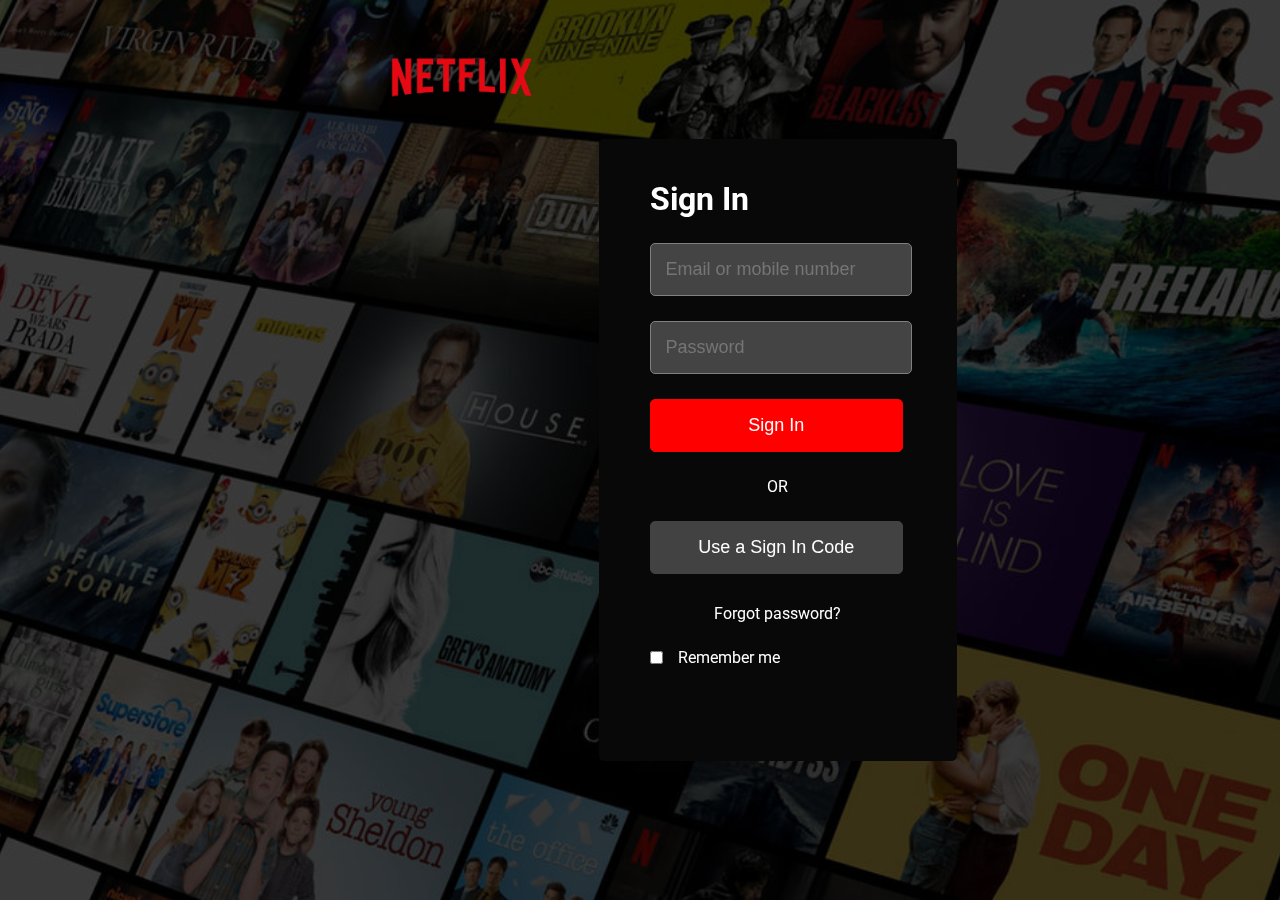
==== Content/index.html @ 8b2a7243 "Changing location" ====
<!DOCTYPE html>
<html lang="en">
<head>
    <meta charset="UTF-8">
    <meta name="viewport" content="width=device-width, initial-scale=1.0">
    <link rel="stylesheet" href="style.css">
    <title>Netflix Login Recreation</title>
</head>
<body>
    <div class="logo-div">
        <img src="Netflix_Logo-removebg-preview.png" class="logo">
    </div>
    <div class="wrapper">
        <h1>Sign In</h1>

        <input type="text" required placeholder=
        "Email or mobile number" class="enter-info enter-mail">
        
        <input type="text" required placeholder=
        "Password" class="enter-info enter-password">

        <button class="sign-in-btn">Sign In</button>
        <p>OR</p>
        <button class="sign-in-with-code-btn">Use a Sign In Code</button>
        <div class="forgot-pswrd">
            <a href="https://www.youtube.com/watch?v=dQw4w9WgXcQ" 
            class="forgot-pswrd-btn">Forgot password?</a>
        </div>
        <div class="remember-me">
            <input type="checkbox" class="remember-me-btn"> Remember me
        </div>
    </div>
    <script src="script.js"></script>
</body>
</html>
---- Content/style.css ----
@import url('https://fonts.googleapis.com/css2?family=Roboto:ital,wght@0,100..900;1,100..900&family=Ubuntu:ital,wght@0,300;0,400;0,500;0,700;1,300;1,400;1,500;1,700&display=swap');
*{
    margin: 0%;
    padding: 0%;
}

body{
    background: url(Netflix\ Image.jpg) no-repeat center center/cover;
    backdrop-filter: brightness(0.3);
    height: 100vh;
    background-color: black;
    color: white;
    display: flex;
    font-family: 'Roboto', sans-serif;
    justify-content: center;
}
button, input{
    border-radius: 5px;
    color: white;
}
.logo{
    width: 275px;
}
.wrapper{
    color: white;
    background-color: rgb(8, 8, 8);
    width: 20%;
    height: 60%;
    align-self: center;
    border: 1px solid transparent;
    border-radius: 5px;
    padding: 40px 50px;
}
.enter-info{
    padding: 15px;
    margin-top: 25px;
    font-size: 18px;
    width: 90%;
    background-color: rgb(68, 68, 68);
    border: 1px solid gray;
}
.sign-in-btn{
    padding: 15px;
    margin-top: 25px;
    font-size: 18px;
    width: 99%;
    color: white;
    background-color: red;
    border: 1px solid red;
    transition: 0.25s;
}
.sign-in-btn:hover{
    background-color: rgb(169, 22, 22);
    border: 1px solid rgb(169, 22, 22);
    cursor: pointer;
}
p{
    text-align: center;
    margin: 25px 0px;
}
.sign-in-with-code-btn{
    padding: 15px;
    font-size: 18px;
    width: 99%;
    background-color: rgb(66, 66, 66);
    border: 1px solid rgb(66, 66, 66);
    color: white;
    transition: 0.25s;
}
.sign-in-with-code-btn:hover{
    background-color: rgb(44, 44, 44);
    border: 1px solid rgb(44, 44, 44);
    cursor: pointer;
}
.forgot-pswrd a{
    color: white;
    text-decoration: none;
}
.forgot-pswrd a:hover{
    color: #7f7f7f;
    text-decoration: underline;
}
.forgot-pswrd{
    margin-top: 30px;
    display: flex;
    justify-content: center;
}
.remember-me{
    margin-top: 25px;
    display: flex;
    justify-content: space-between;

    width: 130px;
}
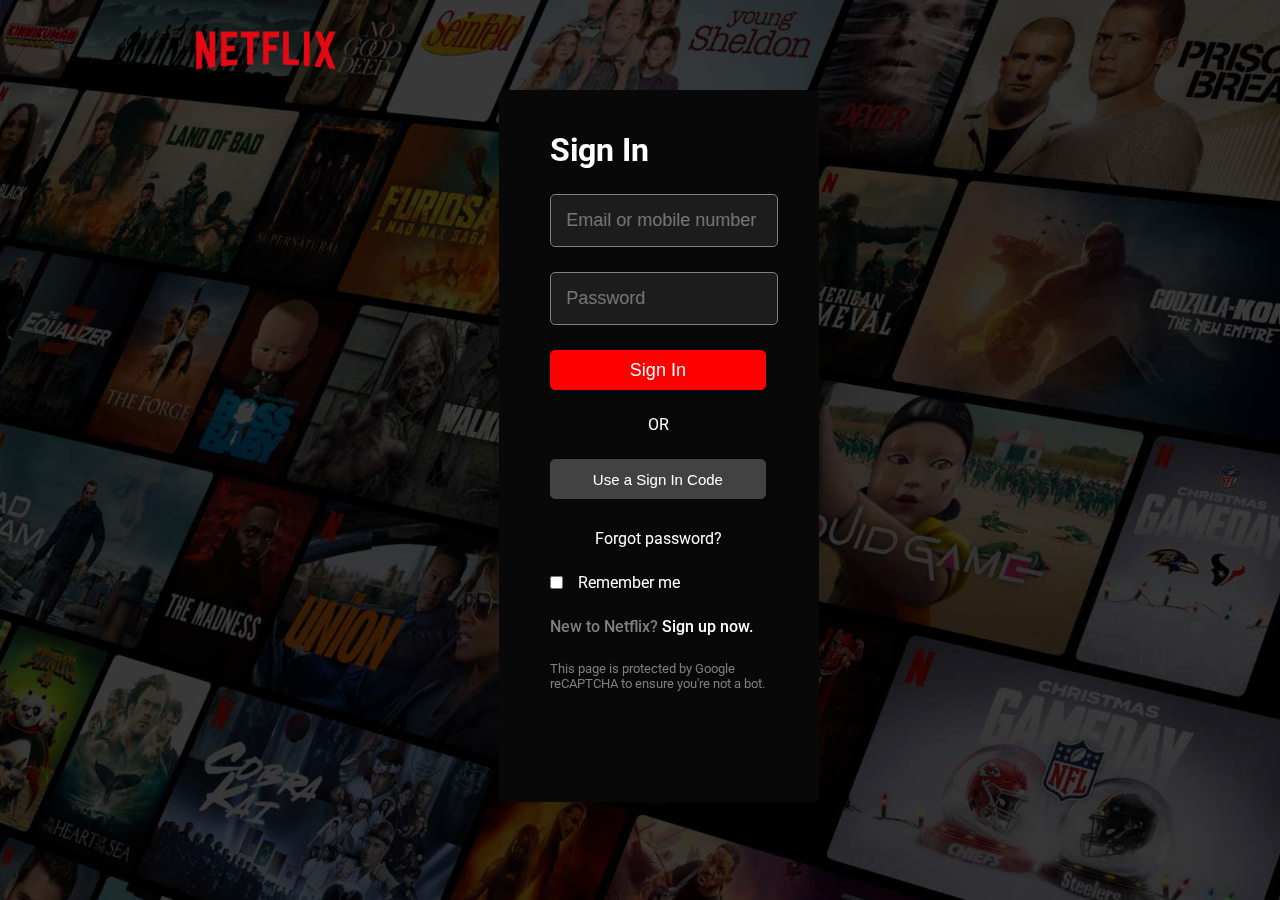
==== commit 186dbe0f: "Almost final changes, only need to add less opacity to the background and that would be it for this " ====
--- a/Content/index.html
+++ b/Content/index.html
@@ -29,6 +29,14 @@
         <div class="remember-me">
             <input type="checkbox" class="remember-me-btn"> Remember me
         </div>
+        <p class="sign-up-link">
+            New to Netflix? 
+            <a href="">Sign up now.</a>
+        </p>
+        <p class="captcha-verification">
+            This page is protected by Google 
+            reCAPTCHA to ensure you're not a bot.
+        </p>
     </div>
     <script src="script.js"></script>
 </body>
--- a/Content/style.css
+++ b/Content/style.css
@@ -5,27 +5,32 @@
 }
 
 body{
-    background: url(Netflix\ Image.jpg) no-repeat center center/cover;
+    background: url(Netflix\ image\ 2.jpg) 
+    no-repeat center center/cover;
     backdrop-filter: brightness(0.3);
     height: 100vh;
     background-color: black;
     color: white;
-    display: flex;
     font-family: 'Roboto', sans-serif;
-    justify-content: center;
 }
 button, input{
     border-radius: 5px;
     color: white;
 }
 .logo{
+    position: absolute;
+    top: -3%;
+    left: 10%;
     width: 275px;
 }
 .wrapper{
+    position: absolute;
+    left: 39%;
+    top: 10%;
     color: white;
     background-color: rgb(8, 8, 8);
-    width: 20%;
-    height: 60%;
+    width: 17%;
+    height: 70%;
     align-self: center;
     border: 1px solid transparent;
     border-radius: 5px;
@@ -36,14 +41,19 @@
     margin-top: 25px;
     font-size: 18px;
     width: 90%;
-    background-color: rgb(68, 68, 68);
+    backdrop-filter: opacity(0.5);
+    background-color: rgb(28, 28, 28);
     border: 1px solid gray;
 }
 .sign-in-btn{
+    display: flex;
+    justify-content: center;
+    align-items: center;
     padding: 15px;
     margin-top: 25px;
     font-size: 18px;
     width: 99%;
+    height: 40px;
     color: white;
     background-color: red;
     border: 1px solid red;
@@ -59,9 +69,13 @@
     margin: 25px 0px;
 }
 .sign-in-with-code-btn{
+    display: flex;
+    justify-content: center;
+    align-items: center;
     padding: 15px;
-    font-size: 18px;
+    font-size: 15px;
     width: 99%;
+    height: 40px;
     background-color: rgb(66, 66, 66);
     border: 1px solid rgb(66, 66, 66);
     color: white;
@@ -91,4 +105,21 @@
     justify-content: space-between;
 
     width: 130px;
+}
+.sign-up-link{
+    color: #7f7f7f;
+    font-weight: 500;
+    text-align: start;
+}
+.sign-up-link a{
+    color: #ffffff;
+    text-decoration: none;
+}
+.sign-up-link a:hover{
+    text-decoration: underline;
+}
+.captcha-verification{
+    color: #7f7f7f;
+    font-size: small;
+    text-align: start;
 }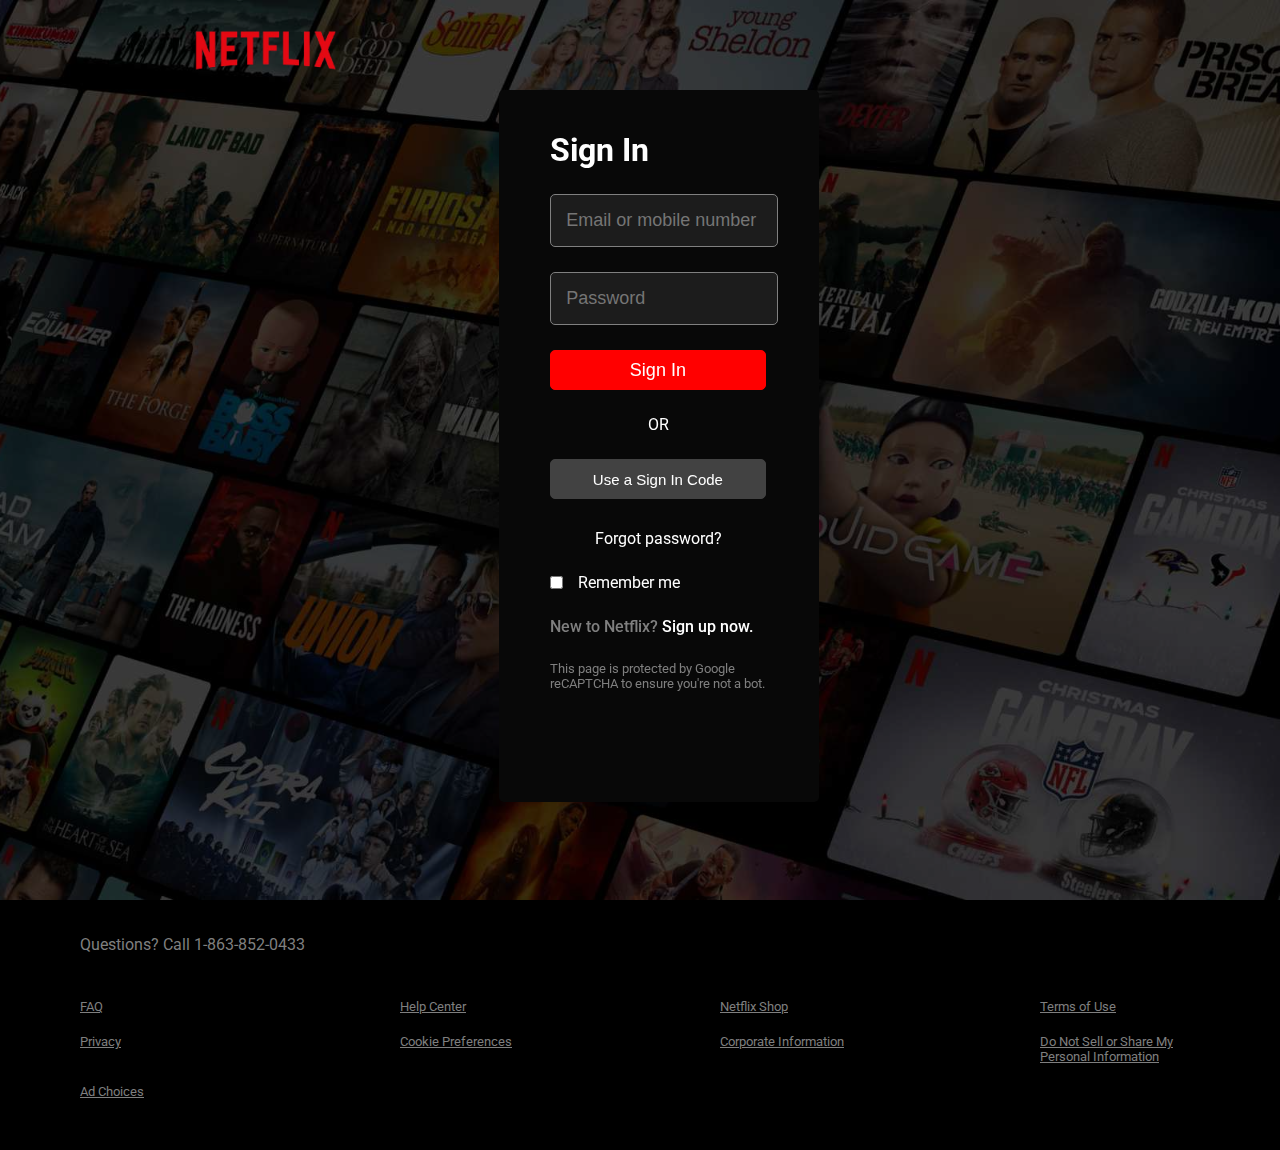
==== commit 84a32919: "Added footer." ====
--- a/Content/index.html
+++ b/Content/index.html
@@ -38,6 +38,21 @@
             reCAPTCHA to ensure you're not a bot.
         </p>
     </div>
+
+    <footer class="footer">
+        <p>Questions? Call <a href="">1-863-852-0433</a></p>
+        <nav class="nav">
+            <a href="">FAQ</a>
+            <a href="">Help Center</a>
+            <a href="">Netflix Shop</a>
+            <a href="">Terms of Use</a>
+            <a href="">Privacy</a>
+            <a href="">Cookie Preferences</a>
+            <a href="">Corporate Information</a>
+            <a href="">Do Not Sell or Share My Personal Information</a>
+            <a href="">Ad Choices</a>
+        </nav>
+    </footer>
     <script src="script.js"></script>
 </body>
 </html>--- a/Content/style.css
+++ b/Content/style.css
@@ -122,4 +122,34 @@
     color: #7f7f7f;
     font-size: small;
     text-align: start;
+}
+.footer{
+    position: absolute;
+    top: 100%; 
+    height: 250px;
+    width: 100%;
+    background-color: black;
+    color: #7f7f7f;
+}
+.footer a{
+    color: #7f7f7f;
+    text-decoration: none;
+}
+.footer a:hover{
+    color: #7f7f7f;
+    text-decoration: underline;
+}
+.footer p{
+    padding: 10px 80px;
+    text-align: left;
+}
+.nav{
+    display: grid;
+    grid-template-columns: repeat(4, 1fr);
+}
+.nav a{
+    padding: 10px 80px;
+    color: #7f7f7f;
+    text-decoration: underline;
+    font-size: small;
 }